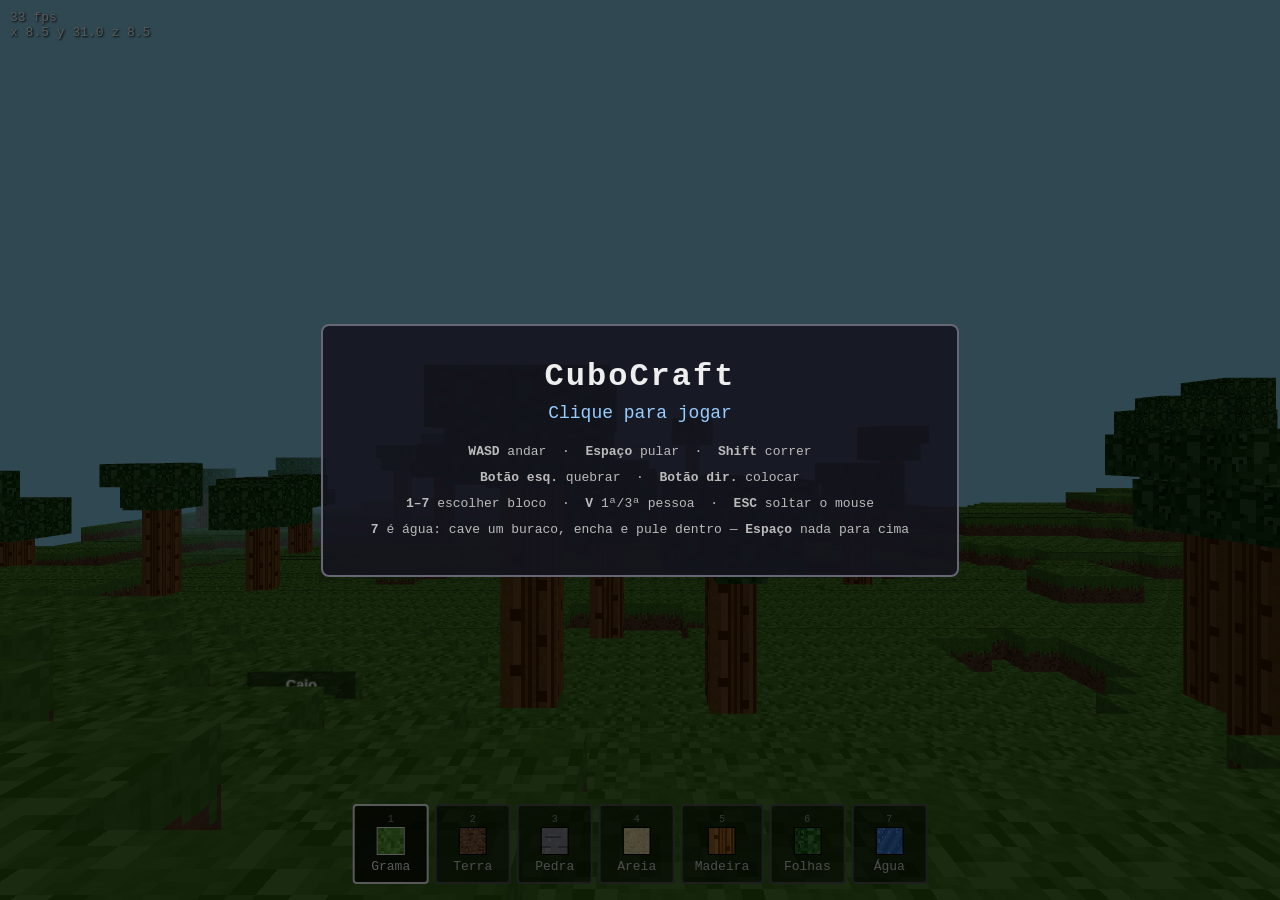
==== index.html @ c5379c51 "Aldeia de casas, e aviso de submerso A aldeia enchia de poço: o sorteio do tipo era uniforme, mas o " ====
<!DOCTYPE html>
<html lang="pt-BR">
<head>
  <meta charset="UTF-8">
  <meta name="viewport" content="width=device-width, initial-scale=1.0">
  <title>CuboCraft</title>
  <link rel="stylesheet" href="css/style.css">
  <script type="importmap">
    { "imports": { "three": "./lib/three.module.js" } }
  </script>
</head>
<body>
  <canvas id="game"></canvas>

  <div id="crosshair">+</div>

  <div id="toast"></div>

  <div id="underwater"><span>Submerso — <b>Espaço</b> para subir</span></div>

  <div id="hotbar">
    <div class="slot active" data-block="1"><span class="key">1</span><span class="sw"></span>Grama</div>
    <div class="slot" data-block="2"><span class="key">2</span><span class="sw"></span>Terra</div>
    <div class="slot" data-block="3"><span class="key">3</span><span class="sw"></span>Pedra</div>
    <div class="slot" data-block="4"><span class="key">4</span><span class="sw"></span>Areia</div>
    <div class="slot" data-block="5"><span class="key">5</span><span class="sw"></span>Madeira</div>
    <div class="slot" data-block="6"><span class="key">6</span><span class="sw"></span>Folhas</div>
    <div class="slot" data-block="7"><span class="key">7</span><span class="sw"></span>Água</div>
  </div>

  <div id="hud">
    <div id="fps"></div>
    <div id="pos"></div>
  </div>

  <div id="overlay">
    <div class="panel">
      <h1>CuboCraft</h1>
      <p>Clique para jogar</p>
      <ul>
        <li><b>WASD</b> andar &nbsp;·&nbsp; <b>Espaço</b> pular &nbsp;·&nbsp; <b>Shift</b> correr</li>
        <li><b>Botão esq.</b> quebrar &nbsp;·&nbsp; <b>Botão dir.</b> colocar</li>
        <li><b>1–7</b> escolher bloco &nbsp;·&nbsp; <b>V</b> 1ª/3ª pessoa &nbsp;·&nbsp; <b>ESC</b> soltar o mouse</li>
        <li><b>7</b> é água: cave um buraco, encha e pule dentro — <b>Espaço</b> nada para cima</li>
      </ul>
    </div>
  </div>

  <script type="module" src="js/main.js"></script>
</body>
</html>
---- css/style.css ----
* { margin: 0; padding: 0; box-sizing: border-box; }

html, body { width: 100%; height: 100%; overflow: hidden; background: #000; }

body { font-family: 'Courier New', monospace; user-select: none; }

#game { display: block; width: 100vw; height: 100vh; }

#crosshair {
  position: fixed; top: 50%; left: 50%; transform: translate(-50%, -50%);
  color: #fff; font-size: 24px; text-shadow: 0 0 3px #000;
  pointer-events: none;
}

/* Mira apagada = não há bloco no alcance, então clicar não vai fazer nada. */
#crosshair.idle { color: #888; opacity: 0.45; }

#toast {
  position: fixed; top: 58%; left: 50%; transform: translateX(-50%);
  background: rgba(0, 0, 0, 0.72); color: #ffd9a0;
  border: 1px solid #7a5c30; border-radius: 4px;
  padding: 7px 14px; font-size: 13px; white-space: nowrap;
  opacity: 0; transition: opacity 0.15s; pointer-events: none;
}

#toast.show { opacity: 1; }

/* Submerso. A geometria da água já tinge a tela de azul quando a câmera entra
   nela, mas azul sozinho é indistinguível de jogo quebrado — foi exatamente
   assim que foi relatado. Esta camada dá moldura e, principalmente, diz como
   sair: sem ela o jogador fica no fundo sem saber que o Espaço sobe. */
#underwater {
  position: fixed; inset: 0; pointer-events: none;
  background: radial-gradient(ellipse at center,
    rgba(24, 86, 150, 0.10) 35%, rgba(14, 58, 110, 0.55) 100%);
  opacity: 0; transition: opacity 0.25s;
}

#underwater.on { opacity: 1; }

#underwater span {
  position: absolute; top: 12%; left: 50%; transform: translateX(-50%);
  background: rgba(0, 0, 0, 0.55); color: #cfe8ff;
  border: 1px solid #4a7fae; border-radius: 4px;
  padding: 6px 12px; font-size: 13px; white-space: nowrap;
}

#hotbar {
  position: fixed; bottom: 16px; left: 50%; transform: translateX(-50%);
  display: flex; gap: 6px; pointer-events: none;
}

#hotbar .slot {
  background: rgba(0, 0, 0, 0.55); color: #ddd;
  border: 2px solid #555; border-radius: 4px;
  padding: 8px 12px; font-size: 13px; min-width: 76px; text-align: center;
}

#hotbar .slot.active { border-color: #fff; color: #fff; background: rgba(0, 0, 0, 0.75); }

#hotbar .key { display: block; font-size: 10px; color: #999; margin-bottom: 2px; }

/* Miniatura da textura real do bloco, pintada por js/main.js a partir do atlas. */
#hotbar .sw {
  display: block; width: 28px; height: 28px; margin: 0 auto 4px;
  border: 1px solid #000; background-size: cover;
  image-rendering: pixelated;
}

#hotbar .slot.active .sw { border-color: #fff; }

#hud {
  position: fixed; top: 10px; left: 10px; color: #fff;
  font-size: 13px; text-shadow: 1px 1px 2px #000; pointer-events: none;
}

#overlay {
  position: fixed; inset: 0; background: rgba(0, 0, 0, 0.65);
  display: flex; align-items: center; justify-content: center;
  cursor: pointer; z-index: 10;
}

#overlay.hidden { display: none; }

#overlay .panel {
  background: rgba(20, 20, 30, 0.9); color: #eee;
  border: 2px solid #667; border-radius: 8px;
  padding: 32px 48px; text-align: center;
}

#overlay h1 { font-size: 32px; margin-bottom: 8px; letter-spacing: 2px; }

#overlay p { font-size: 18px; color: #9cf; margin-bottom: 16px; }

#overlay ul { list-style: none; font-size: 13px; line-height: 2; color: #bbb; }
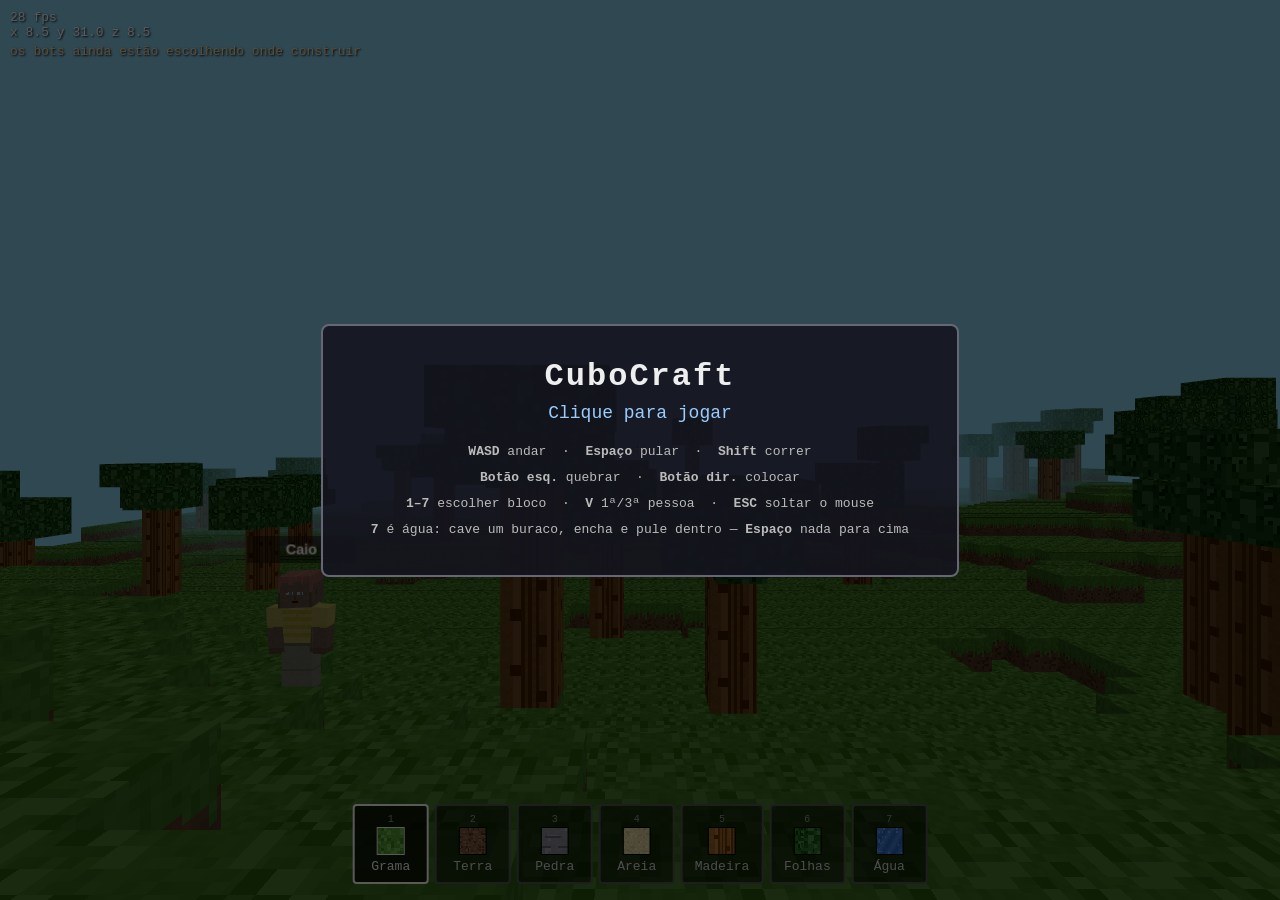
==== commit c4a25efc: "A aldeia constrói as seis, e a HUD diz onde elas estão Você pediu todas as construções e via três ou" ====
--- a/index.html
+++ b/index.html
@@ -31,6 +31,7 @@
   <div id="hud">
     <div id="fps"></div>
     <div id="pos"></div>
+    <div id="aldeia"></div>
   </div>
 
   <div id="overlay">
--- a/css/style.css
+++ b/css/style.css
@@ -74,6 +74,10 @@
   font-size: 13px; text-shadow: 1px 1px 2px #000; pointer-events: none;
 }
 
+/* Bússola da aldeia: para onde fica a construção mais próxima e quantas faltam.
+   Amarelo porque é a única linha da HUD que pede ação — as outras são estado. */
+#aldeia { margin-top: 4px; color: #ffd9a0; }
+
 #overlay {
   position: fixed; inset: 0; background: rgba(0, 0, 0, 0.65);
   display: flex; align-items: center; justify-content: center;
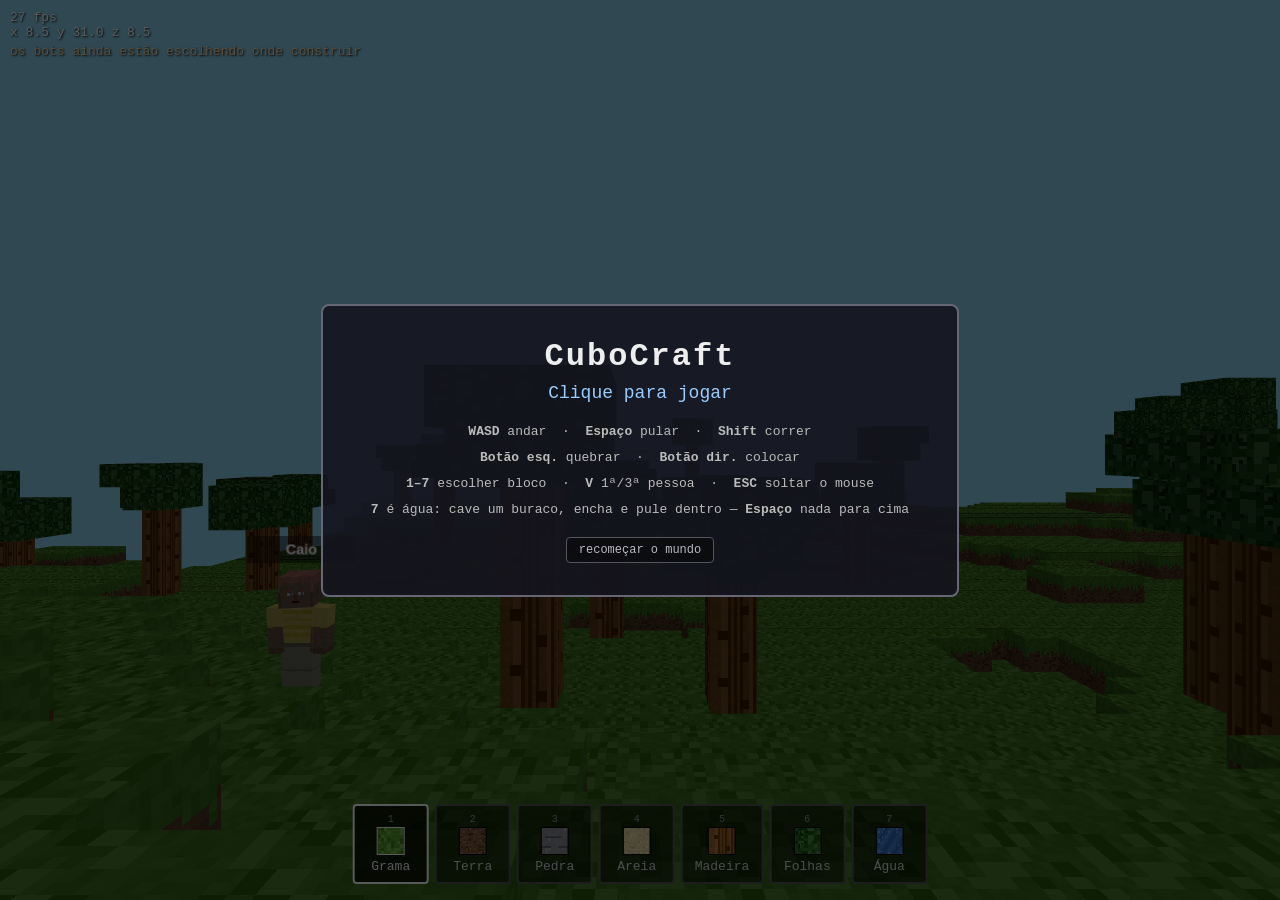
==== commit 63a04b4d: "Salvar a aldeia, e um botão para recomeçar o mundo A aldeia não era salva: nascia vazia a cada carre" ====
--- a/index.html
+++ b/index.html
@@ -44,6 +44,7 @@
         <li><b>1–7</b> escolher bloco &nbsp;·&nbsp; <b>V</b> 1ª/3ª pessoa &nbsp;·&nbsp; <b>ESC</b> soltar o mouse</li>
         <li><b>7</b> é água: cave um buraco, encha e pule dentro — <b>Espaço</b> nada para cima</li>
       </ul>
+      <button id="reset" type="button">recomeçar o mundo</button>
     </div>
   </div>
 
--- a/css/style.css
+++ b/css/style.css
@@ -78,6 +78,15 @@
    Amarelo porque é a única linha da HUD que pede ação — as outras são estado. */
 #aldeia { margin-top: 4px; color: #ffd9a0; }
 
+/* Discreto de propósito: apaga o mundo, e ninguém deve clicar sem querer. */
+#reset {
+  margin-top: 14px; padding: 5px 12px; font: inherit; font-size: 12px;
+  color: #b9b9c2; background: rgba(0, 0, 0, 0.4);
+  border: 1px solid #55555f; border-radius: 4px; cursor: pointer;
+}
+
+#reset:hover { color: #fff; border-color: #8a8a98; }
+
 #overlay {
   position: fixed; inset: 0; background: rgba(0, 0, 0, 0.65);
   display: flex; align-items: center; justify-content: center;
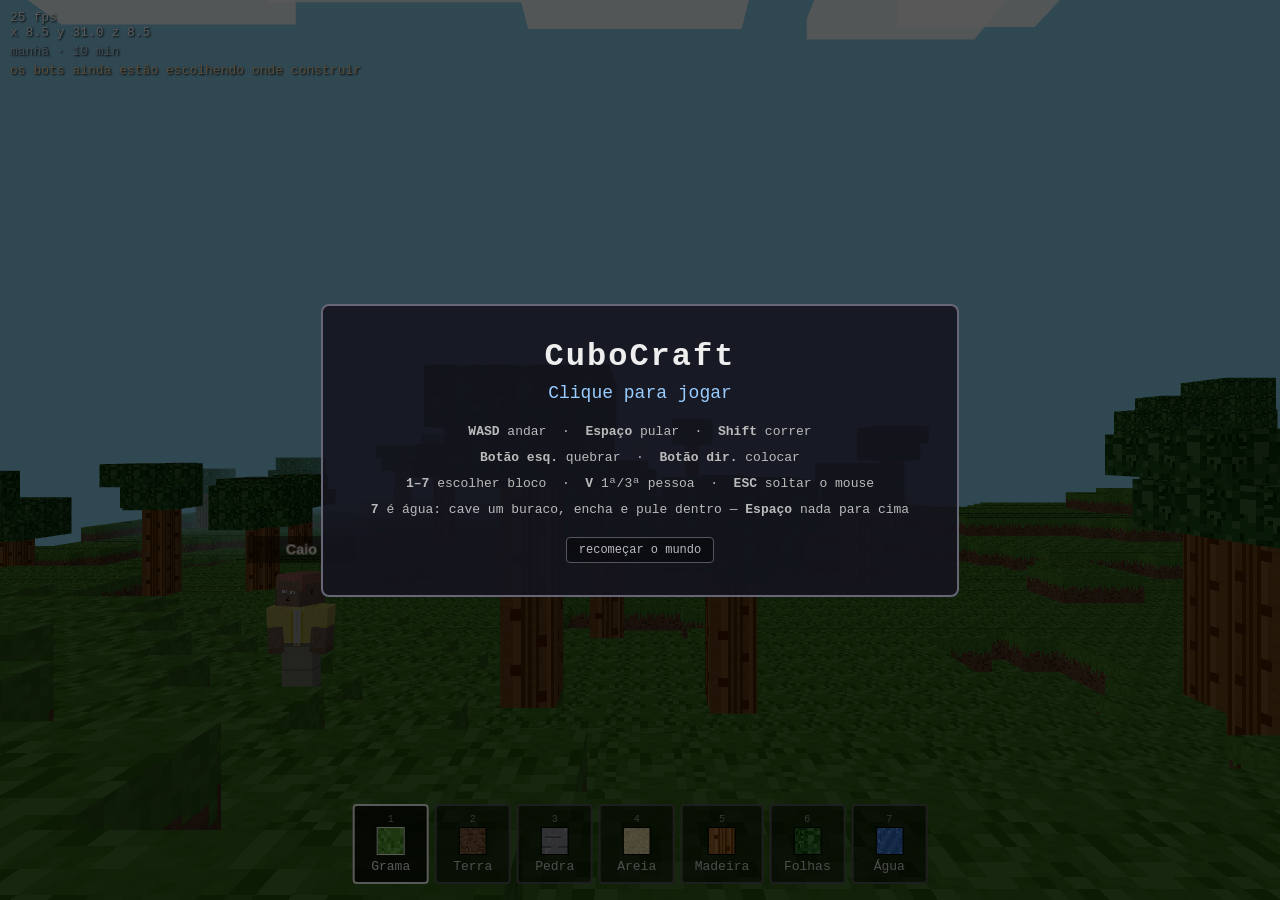
==== commit 31623fea: "Céu com sol, lua, nuvens e estrelas, e o dia passando de 15 em 15 minutos Manhã, tarde e noite, 15 m" ====
--- a/index.html
+++ b/index.html
@@ -31,6 +31,7 @@
   <div id="hud">
     <div id="fps"></div>
     <div id="pos"></div>
+    <div id="relogio"></div>
     <div id="aldeia"></div>
   </div>
 
--- a/css/style.css
+++ b/css/style.css
@@ -78,6 +78,9 @@
    Amarelo porque é a única linha da HUD que pede ação — as outras são estado. */
 #aldeia { margin-top: 4px; color: #ffd9a0; }
 
+/* Hora do dia e tempo: estado, não chamado à ação — por isso discreto. */
+#relogio { margin-top: 4px; color: #b9d2e8; }
+
 /* Discreto de propósito: apaga o mundo, e ninguém deve clicar sem querer. */
 #reset {
   margin-top: 14px; padding: 5px 12px; font: inherit; font-size: 12px;
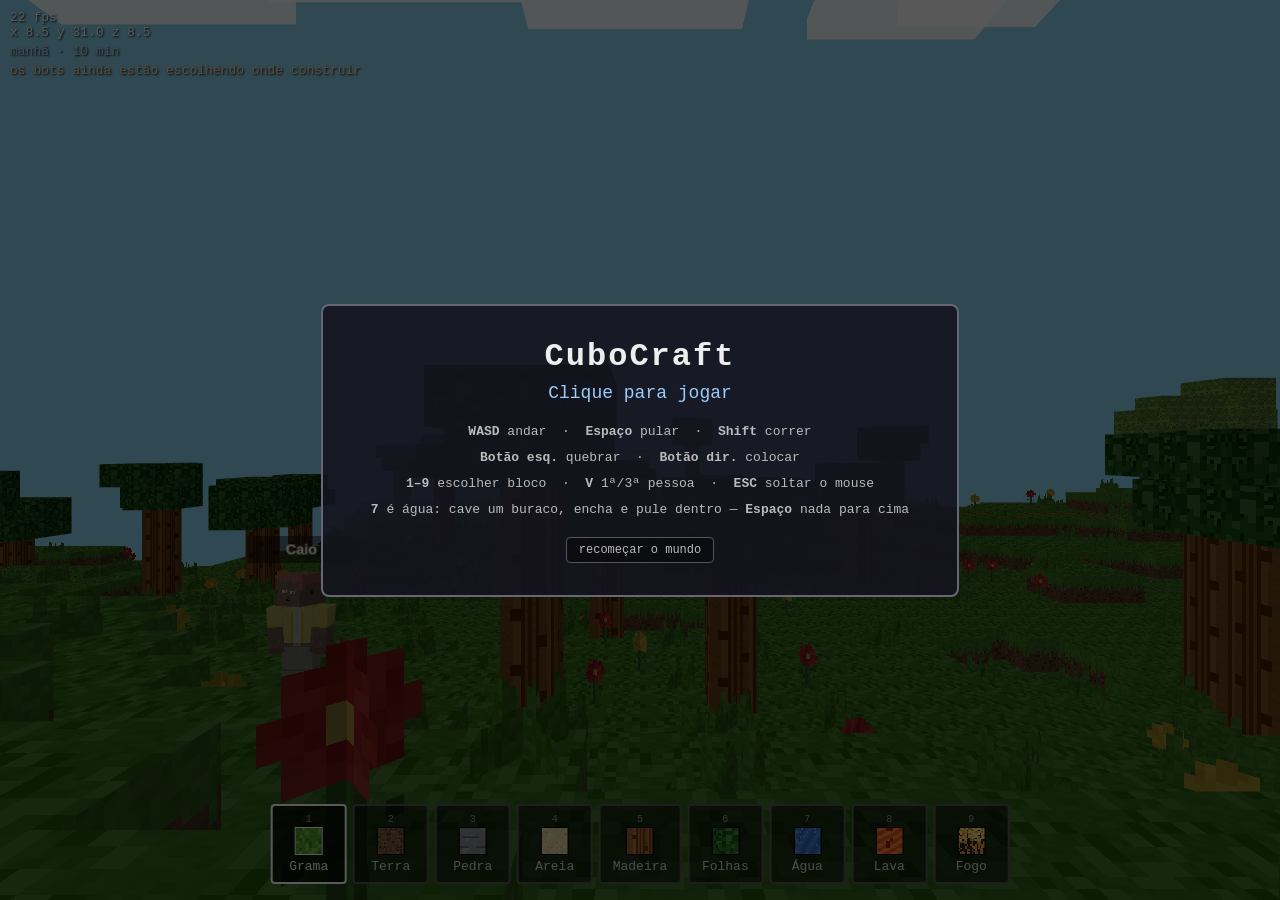
==== commit 8c209989: "Cenário com mais mundo: outras árvores, flores, capim, lava e fogo Três espécies de árvore sorteadas" ====
--- a/index.html
+++ b/index.html
@@ -26,6 +26,8 @@
     <div class="slot" data-block="5"><span class="key">5</span><span class="sw"></span>Madeira</div>
     <div class="slot" data-block="6"><span class="key">6</span><span class="sw"></span>Folhas</div>
     <div class="slot" data-block="7"><span class="key">7</span><span class="sw"></span>Água</div>
+    <div class="slot" data-block="8"><span class="key">8</span><span class="sw"></span>Lava</div>
+    <div class="slot" data-block="9"><span class="key">9</span><span class="sw"></span>Fogo</div>
   </div>
 
   <div id="hud">
@@ -42,7 +44,7 @@
       <ul>
         <li><b>WASD</b> andar &nbsp;·&nbsp; <b>Espaço</b> pular &nbsp;·&nbsp; <b>Shift</b> correr</li>
         <li><b>Botão esq.</b> quebrar &nbsp;·&nbsp; <b>Botão dir.</b> colocar</li>
-        <li><b>1–7</b> escolher bloco &nbsp;·&nbsp; <b>V</b> 1ª/3ª pessoa &nbsp;·&nbsp; <b>ESC</b> soltar o mouse</li>
+        <li><b>1–9</b> escolher bloco &nbsp;·&nbsp; <b>V</b> 1ª/3ª pessoa &nbsp;·&nbsp; <b>ESC</b> soltar o mouse</li>
         <li><b>7</b> é água: cave um buraco, encha e pule dentro — <b>Espaço</b> nada para cima</li>
       </ul>
       <button id="reset" type="button">recomeçar o mundo</button>
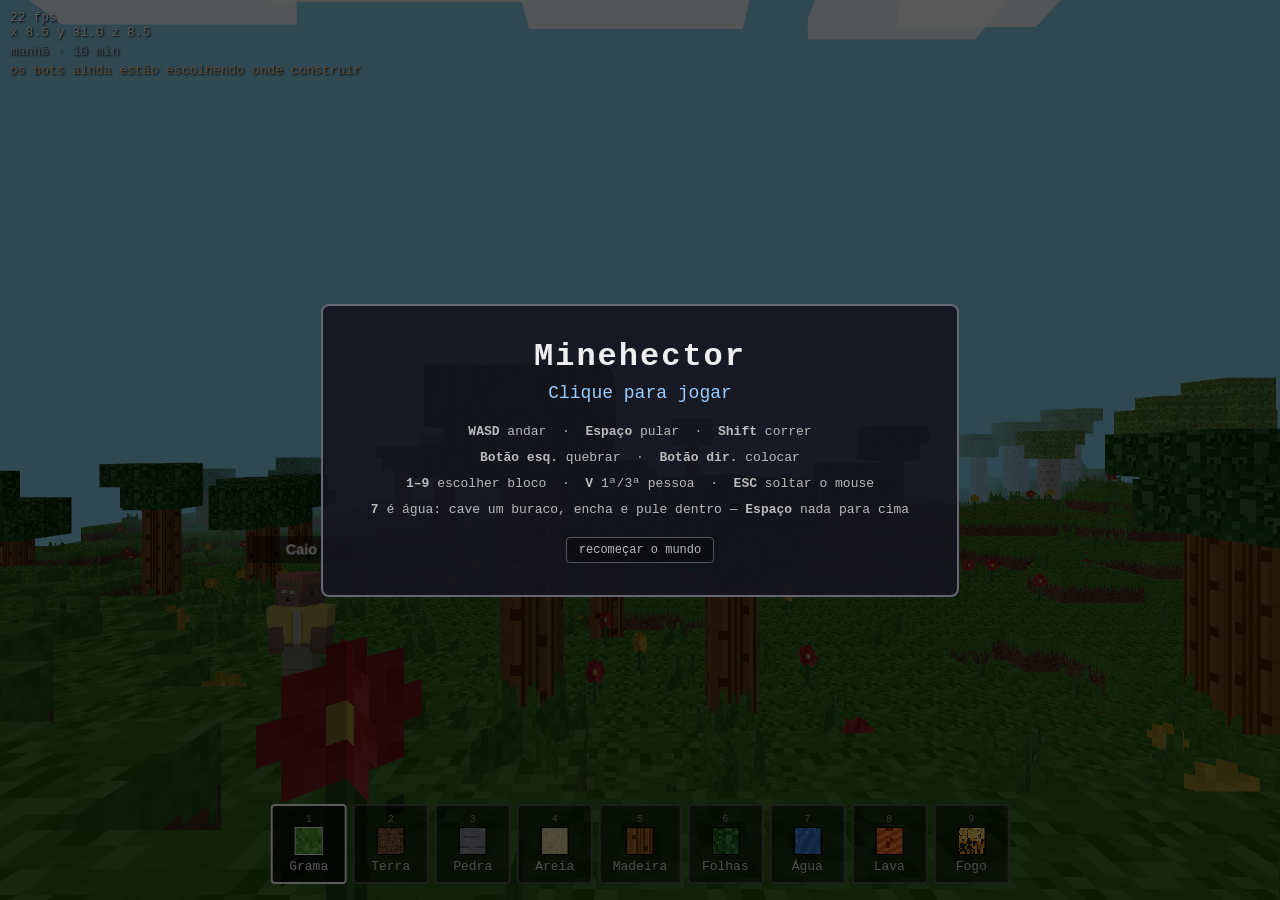
==== commit b0cfe746: "O jogo passa a se chamar Minehector também na tela Você renomeou no README; o título da aba, o paine" ====
--- a/index.html
+++ b/index.html
@@ -3,7 +3,7 @@
 <head>
   <meta charset="UTF-8">
   <meta name="viewport" content="width=device-width, initial-scale=1.0">
-  <title>CuboCraft</title>
+  <title>Minehector</title>
   <link rel="stylesheet" href="css/style.css">
   <script type="importmap">
     { "imports": { "three": "./lib/three.module.js" } }
@@ -39,7 +39,7 @@
 
   <div id="overlay">
     <div class="panel">
-      <h1>CuboCraft</h1>
+      <h1>Minehector</h1>
       <p>Clique para jogar</p>
       <ul>
         <li><b>WASD</b> andar &nbsp;·&nbsp; <b>Espaço</b> pular &nbsp;·&nbsp; <b>Shift</b> correr</li>
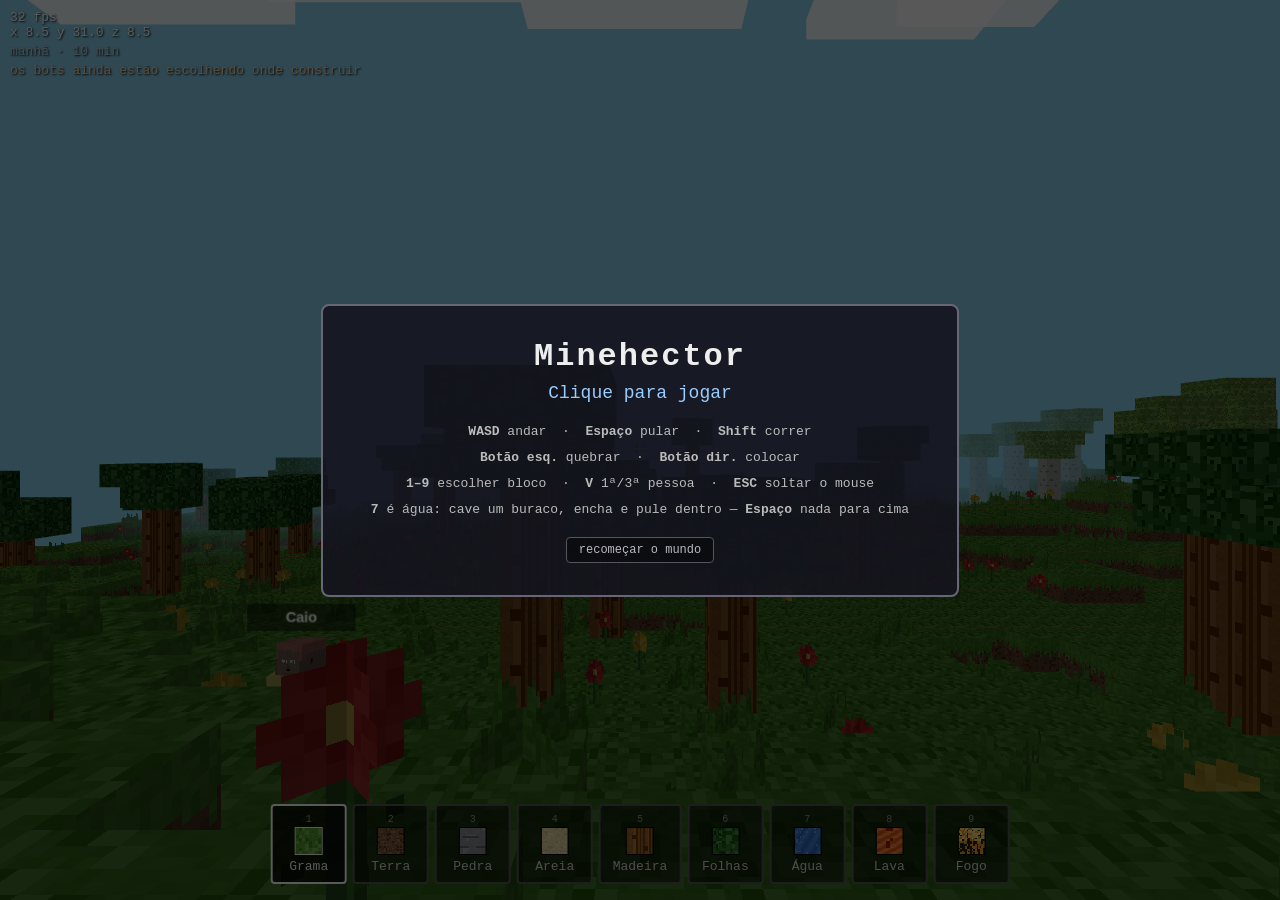
==== commit e9b56bf2: "O jogo se joga no iPhone e no iPad: dedo no lugar do mouse O jogo nascia preso ao pointer lock, que " ====
--- a/index.html
+++ b/index.html
@@ -2,7 +2,14 @@
 <html lang="pt-BR">
 <head>
   <meta charset="UTF-8">
-  <meta name="viewport" content="width=device-width, initial-scale=1.0">
+  <!-- viewport-fit=cover para o jogo ir até a borda no iPhone (o CSS devolve o
+       espaço do notch com env(safe-area-inset-*)); user-scalable=no porque num
+       jogo o duplo toque tem de mirar, não dar zoom. -->
+  <meta name="viewport" content="width=device-width, initial-scale=1.0, maximum-scale=1.0, user-scalable=no, viewport-fit=cover">
+  <meta name="theme-color" content="#87ceeb">
+  <meta name="mobile-web-app-capable" content="yes">
+  <meta name="apple-mobile-web-app-capable" content="yes">
+  <meta name="apple-mobile-web-app-status-bar-style" content="black-translucent">
   <title>Minehector</title>
   <link rel="stylesheet" href="css/style.css">
   <script type="importmap">
@@ -16,18 +23,21 @@
 
   <div id="toast"></div>
 
-  <div id="underwater"><span>Submerso — <b>Espaço</b> para subir</span></div>
+  <div id="underwater">
+    <span class="so-mouse">Submerso — <b>Espaço</b> para subir</span>
+    <span class="so-toque">Submerso — <b>⤒</b> para subir</span>
+  </div>
 
   <div id="hotbar">
-    <div class="slot active" data-block="1"><span class="key">1</span><span class="sw"></span>Grama</div>
-    <div class="slot" data-block="2"><span class="key">2</span><span class="sw"></span>Terra</div>
-    <div class="slot" data-block="3"><span class="key">3</span><span class="sw"></span>Pedra</div>
-    <div class="slot" data-block="4"><span class="key">4</span><span class="sw"></span>Areia</div>
-    <div class="slot" data-block="5"><span class="key">5</span><span class="sw"></span>Madeira</div>
-    <div class="slot" data-block="6"><span class="key">6</span><span class="sw"></span>Folhas</div>
-    <div class="slot" data-block="7"><span class="key">7</span><span class="sw"></span>Água</div>
-    <div class="slot" data-block="8"><span class="key">8</span><span class="sw"></span>Lava</div>
-    <div class="slot" data-block="9"><span class="key">9</span><span class="sw"></span>Fogo</div>
+    <div class="slot active" data-block="1"><span class="key">1</span><span class="sw"></span><span class="nome">Grama</span></div>
+    <div class="slot" data-block="2"><span class="key">2</span><span class="sw"></span><span class="nome">Terra</span></div>
+    <div class="slot" data-block="3"><span class="key">3</span><span class="sw"></span><span class="nome">Pedra</span></div>
+    <div class="slot" data-block="4"><span class="key">4</span><span class="sw"></span><span class="nome">Areia</span></div>
+    <div class="slot" data-block="5"><span class="key">5</span><span class="sw"></span><span class="nome">Madeira</span></div>
+    <div class="slot" data-block="6"><span class="key">6</span><span class="sw"></span><span class="nome">Folhas</span></div>
+    <div class="slot" data-block="7"><span class="key">7</span><span class="sw"></span><span class="nome">Água</span></div>
+    <div class="slot" data-block="8"><span class="key">8</span><span class="sw"></span><span class="nome">Lava</span></div>
+    <div class="slot" data-block="9"><span class="key">9</span><span class="sw"></span><span class="nome">Fogo</span></div>
   </div>
 
   <div id="hud">
@@ -37,15 +47,38 @@
     <div id="aldeia"></div>
   </div>
 
+  <!-- Controles de toque. Só aparecem em tela de toque e com o jogo rodando
+       (`body.toque.jogando`) — num desktop seriam sujeira sobre a tela. -->
+  <div id="touch">
+    <div id="stick-zone"></div>
+    <div id="look-zone"></div>
+    <div id="stick-base"><div id="stick-knob"></div></div>
+    <div id="botoes">
+      <button class="tbtn" data-action="visao" type="button">◉<span>visão</span></button>
+      <button class="tbtn" data-action="menu" type="button">☰<span>menu</span></button>
+      <button class="tbtn" data-action="colocar" type="button">▣<span>colocar</span></button>
+      <button class="tbtn" data-action="quebrar" type="button">✖<span>quebrar</span></button>
+      <button class="tbtn grande" data-action="pular" type="button">⤒<span>pular</span></button>
+    </div>
+  </div>
+
   <div id="overlay">
     <div class="panel">
       <h1>Minehector</h1>
-      <p>Clique para jogar</p>
-      <ul>
+      <p class="so-mouse">Clique para jogar</p>
+      <p class="so-toque">Toque para jogar</p>
+      <ul class="so-mouse">
         <li><b>WASD</b> andar &nbsp;·&nbsp; <b>Espaço</b> pular &nbsp;·&nbsp; <b>Shift</b> correr</li>
         <li><b>Botão esq.</b> quebrar &nbsp;·&nbsp; <b>Botão dir.</b> colocar</li>
         <li><b>1–9</b> escolher bloco &nbsp;·&nbsp; <b>V</b> 1ª/3ª pessoa &nbsp;·&nbsp; <b>ESC</b> soltar o mouse</li>
         <li><b>7</b> é água: cave um buraco, encha e pule dentro — <b>Espaço</b> nada para cima</li>
+      </ul>
+      <ul class="so-toque">
+        <li><b>Manche</b> na metade esquerda anda — até o fim, corre</li>
+        <li><b>Arraste</b> na metade direita para olhar &nbsp;·&nbsp; <b>toque</b> quebra o bloco mirado</li>
+        <li><b>⤒</b> pular &nbsp;·&nbsp; <b>▣</b> colocar &nbsp;·&nbsp; <b>✖</b> quebrar &nbsp;·&nbsp; <b>◉</b> trocar de câmera</li>
+        <li><b>Toque no hotbar</b> escolhe o bloco &nbsp;·&nbsp; <b>☰</b> volta a este menu</li>
+        <li>Água é o bloco 7: cave, encha e pule dentro — <b>⤒</b> nada para cima</li>
       </ul>
       <button id="reset" type="button">recomeçar o mundo</button>
     </div>
--- a/css/style.css
+++ b/css/style.css
@@ -1,10 +1,29 @@
 * { margin: 0; padding: 0; box-sizing: border-box; }
 
-html, body { width: 100%; height: 100%; overflow: hidden; background: #000; }
-
-body { font-family: 'Courier New', monospace; user-select: none; }
-
-#game { display: block; width: 100vw; height: 100vh; }
+html { width: 100%; height: 100%; overflow: hidden; background: #000; }
+
+/* No iOS, `100vh` conta a barra de endereço que aparece e some — o rodapé do
+   jogo (hotbar, botões) nascia atrás dela. Corpo `fixed` preso à área realmente
+   visível resolve, e de quebra mata o puxão para recarregar. `touch-action:
+   none` tira zoom de dois dedos e duplo toque: num jogo o dedo mira, não amplia. */
+body {
+  position: fixed; inset: 0; overflow: hidden;
+  font-family: 'Courier New', monospace;
+  user-select: none; -webkit-user-select: none;
+  -webkit-touch-callout: none;
+  -webkit-tap-highlight-color: transparent;
+  -webkit-text-size-adjust: 100%;
+  touch-action: none;
+  overscroll-behavior: none;
+}
+
+#game { display: block; width: 100%; height: 100%; touch-action: none; }
+
+/* Instruções e avisos mudam com o aparelho: no celular não há Espaço nem botão
+   direito, e mandar apertar uma tecla que não existe é pior que não dizer nada. */
+.so-toque { display: none; }
+body.toque .so-mouse { display: none; }
+body.toque .so-toque { display: revert; }
 
 #crosshair {
   position: fixed; top: 50%; left: 50%; transform: translate(-50%, -50%);
@@ -21,6 +40,7 @@
   border: 1px solid #7a5c30; border-radius: 4px;
   padding: 7px 14px; font-size: 13px; white-space: nowrap;
   opacity: 0; transition: opacity 0.15s; pointer-events: none;
+  z-index: 9;
 }
 
 #toast.show { opacity: 1; }
@@ -46,7 +66,8 @@
 }
 
 #hotbar {
-  position: fixed; bottom: 16px; left: 50%; transform: translateX(-50%);
+  position: fixed; bottom: calc(16px + env(safe-area-inset-bottom)); left: 50%;
+  transform: translateX(-50%);
   display: flex; gap: 6px; pointer-events: none;
 }
 
@@ -70,7 +91,10 @@
 #hotbar .slot.active .sw { border-color: #fff; }
 
 #hud {
-  position: fixed; top: 10px; left: 10px; color: #fff;
+  position: fixed;
+  top: calc(10px + env(safe-area-inset-top));
+  left: calc(10px + env(safe-area-inset-left));
+  color: #fff;
   font-size: 13px; text-shadow: 1px 1px 2px #000; pointer-events: none;
 }
 
@@ -94,6 +118,8 @@
   position: fixed; inset: 0; background: rgba(0, 0, 0, 0.65);
   display: flex; align-items: center; justify-content: center;
   cursor: pointer; z-index: 10;
+  padding: env(safe-area-inset-top) env(safe-area-inset-right)
+           env(safe-area-inset-bottom) env(safe-area-inset-left);
 }
 
 #overlay.hidden { display: none; }
@@ -102,6 +128,7 @@
   background: rgba(20, 20, 30, 0.9); color: #eee;
   border: 2px solid #667; border-radius: 8px;
   padding: 32px 48px; text-align: center;
+  max-width: 96vw; max-height: 96%; overflow-y: auto;
 }
 
 #overlay h1 { font-size: 32px; margin-bottom: 8px; letter-spacing: 2px; }
@@ -109,3 +136,106 @@
 #overlay p { font-size: 18px; color: #9cf; margin-bottom: 16px; }
 
 #overlay ul { list-style: none; font-size: 13px; line-height: 2; color: #bbb; }
+
+/* ---------------------------------------------------------------------------
+   Controles de toque (js/player/touch.js)
+
+   Escondidos por padrão e ligados por `body.toque.jogando`: fora de uma tela de
+   toque eles não existem, e com o jogo pausado o overlay é que manda. Como o
+   `display: none` some com os elementos, nenhum evento de dedo chega ao jogo
+   enquanto o menu está aberto — não é preciso um segundo interruptor no JS.
+   --------------------------------------------------------------------------- */
+
+#touch { display: none; }
+body.toque.jogando #touch { display: block; }
+
+/* As duas metades da tela: esquerda anda, direita olha. Sem fundo — o polegar
+   sabe onde está, e uma barra opaca só tiraria mundo da vista. */
+#stick-zone, #look-zone {
+  position: fixed; top: 0; bottom: 0; z-index: 5;
+  touch-action: none;
+}
+
+#stick-zone { left: 0; width: 45%; }
+#look-zone { right: 0; width: 55%; }
+
+/* O manche nasce onde o polegar pousou (o JS move este círculo até lá). */
+#stick-base {
+  position: fixed; z-index: 6;
+  width: 112px; height: 112px; margin: -56px 0 0 -56px;
+  border: 2px solid rgba(255, 255, 255, 0.35); border-radius: 50%;
+  background: rgba(0, 0, 0, 0.25);
+  opacity: 0; transition: opacity 0.12s; pointer-events: none;
+}
+
+#stick-base.on { opacity: 1; }
+
+#stick-knob {
+  position: absolute; left: 50%; top: 50%;
+  width: 52px; height: 52px; transform: translate(-50%, -50%);
+  border: 2px solid rgba(255, 255, 255, 0.7); border-radius: 50%;
+  background: rgba(255, 255, 255, 0.22);
+}
+
+#botoes {
+  position: fixed; z-index: 7;
+  right: calc(14px + env(safe-area-inset-right));
+  bottom: calc(14px + env(safe-area-inset-bottom));
+  display: grid; gap: 10px;
+  grid-template-columns: repeat(3, 60px);
+  grid-template-rows: repeat(2, 60px);
+}
+
+/* Pular ocupa a coluna inteira do canto: é o botão mais apertado do jogo, e o
+   polegar direito cai ali sem procurar. */
+.tbtn[data-action="visao"]   { grid-area: 1 / 1; }
+.tbtn[data-action="menu"]    { grid-area: 1 / 2; }
+.tbtn[data-action="quebrar"] { grid-area: 2 / 1; }
+.tbtn[data-action="colocar"] { grid-area: 2 / 2; }
+.tbtn[data-action="pular"]   { grid-area: 1 / 3 / 3 / 4; }
+
+.tbtn {
+  display: flex; flex-direction: column; align-items: center; justify-content: center;
+  gap: 2px;
+  font: inherit; font-size: 22px; line-height: 1; color: #eee;
+  background: rgba(0, 0, 0, 0.45);
+  border: 2px solid rgba(255, 255, 255, 0.45); border-radius: 14px;
+  touch-action: none; -webkit-tap-highlight-color: transparent;
+}
+
+.tbtn span { font-size: 9px; color: #cfcfd6; letter-spacing: 0.5px; }
+
+.tbtn.press { background: rgba(255, 255, 255, 0.3); border-color: #fff; }
+
+/* Hotbar no celular: sobe para o topo (embaixo é onde moram os polegares),
+   encolhe para as nove caberem na largura de um iPhone e passa a receber toque —
+   sem teclas 1–9, tocar no slot é o único jeito de escolher o bloco. Esticada de
+   ponta a ponta, e não `left: 50%` + `translateX(-50%)`: assim posicionada, ela
+   só tinha meia tela para se ajeitar e quebrava em duas linhas sobre a HUD. */
+body.toque #hotbar {
+  top: calc(6px + env(safe-area-inset-top)); bottom: auto;
+  left: 0; right: 0; transform: none;
+  z-index: 8; pointer-events: auto;
+  flex-wrap: wrap; justify-content: center;
+  gap: 4px;
+}
+
+/* 32 px por peça: as nove somam 320 e cabem numa linha só até no iPhone mais
+   estreito em pé. Quebrando em duas linhas, o hotbar tapava a HUD. */
+body.toque #hotbar .slot {
+  min-width: 0; padding: 3px; font-size: 0;
+  border-width: 2px; border-radius: 6px;
+}
+
+body.toque #hotbar .key, body.toque #hotbar .nome { display: none; }
+
+body.toque #hotbar .sw { width: 22px; height: 22px; margin: 0; }
+
+/* Com o hotbar no topo, a HUD desce para não ficar por baixo dele — em retrato
+   as nove peças quebram em duas linhas e cobririam as quatro linhas de estado. */
+body.toque #hud {
+  top: calc(48px + env(safe-area-inset-top));
+  font-size: 11px;
+}
+
+body.toque #underwater span { top: 26%; }
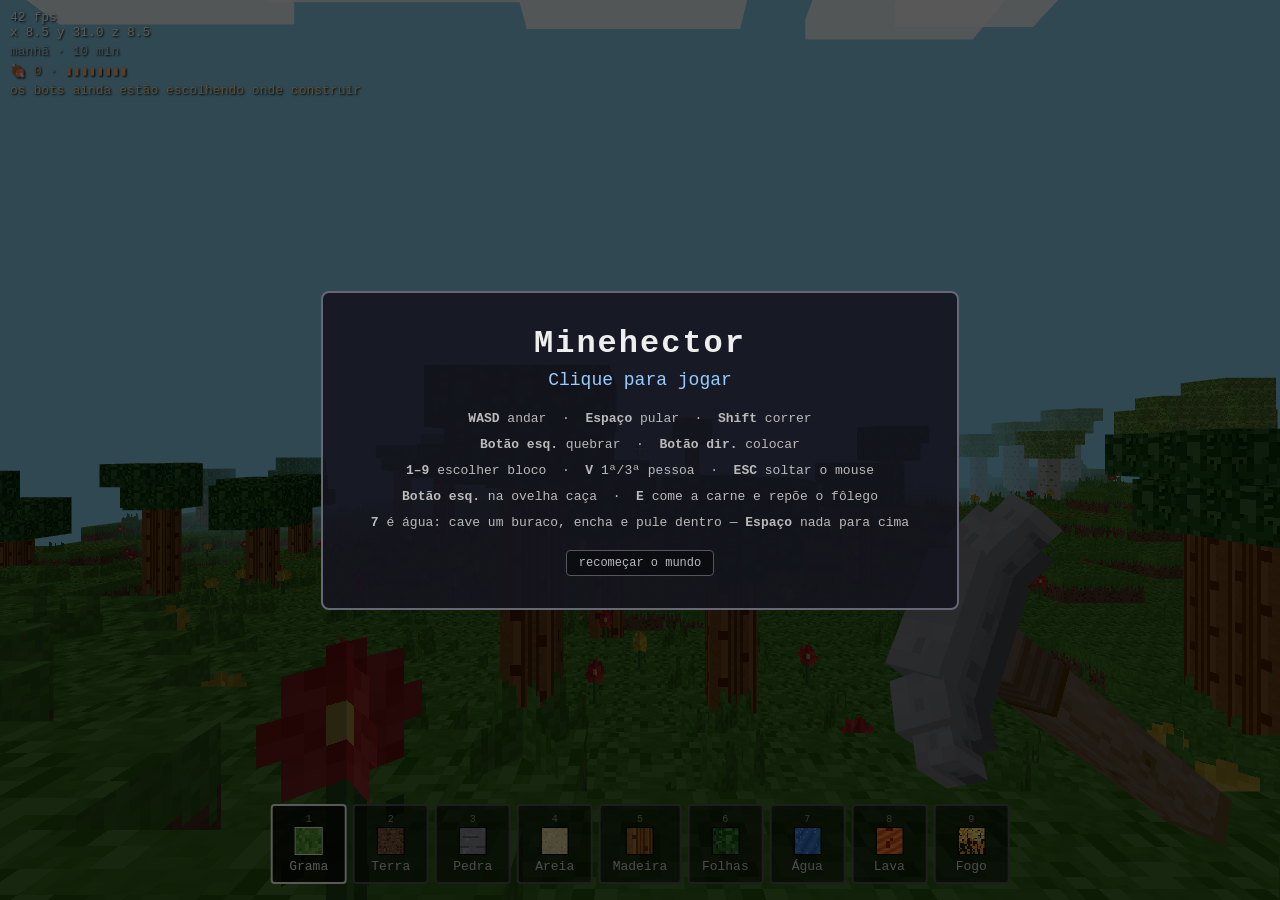
==== commit a5fe8566: "Ovelhas para caçar, e a picareta que não sai da mão O mundo ganha um rebanho e o jogador ganha uma f" ====
--- a/index.html
+++ b/index.html
@@ -44,6 +44,7 @@
     <div id="fps"></div>
     <div id="pos"></div>
     <div id="relogio"></div>
+    <div id="fome"></div>
     <div id="aldeia"></div>
   </div>
 
@@ -58,6 +59,7 @@
       <button class="tbtn" data-action="menu" type="button">☰<span>menu</span></button>
       <button class="tbtn" data-action="colocar" type="button">▣<span>colocar</span></button>
       <button class="tbtn" data-action="quebrar" type="button">✖<span>quebrar</span></button>
+      <button class="tbtn" data-action="comer" type="button">🍖<span>comer</span></button>
       <button class="tbtn grande" data-action="pular" type="button">⤒<span>pular</span></button>
     </div>
   </div>
@@ -71,6 +73,7 @@
         <li><b>WASD</b> andar &nbsp;·&nbsp; <b>Espaço</b> pular &nbsp;·&nbsp; <b>Shift</b> correr</li>
         <li><b>Botão esq.</b> quebrar &nbsp;·&nbsp; <b>Botão dir.</b> colocar</li>
         <li><b>1–9</b> escolher bloco &nbsp;·&nbsp; <b>V</b> 1ª/3ª pessoa &nbsp;·&nbsp; <b>ESC</b> soltar o mouse</li>
+        <li><b>Botão esq.</b> na ovelha caça &nbsp;·&nbsp; <b>E</b> come a carne e repõe o fôlego</li>
         <li><b>7</b> é água: cave um buraco, encha e pule dentro — <b>Espaço</b> nada para cima</li>
       </ul>
       <ul class="so-toque">
@@ -78,6 +81,7 @@
         <li><b>Arraste</b> na metade direita para olhar &nbsp;·&nbsp; <b>toque</b> quebra o bloco mirado</li>
         <li><b>⤒</b> pular &nbsp;·&nbsp; <b>▣</b> colocar &nbsp;·&nbsp; <b>✖</b> quebrar &nbsp;·&nbsp; <b>◉</b> trocar de câmera</li>
         <li><b>Toque no hotbar</b> escolhe o bloco &nbsp;·&nbsp; <b>☰</b> volta a este menu</li>
+        <li><b>Toque</b> na ovelha caça &nbsp;·&nbsp; <b>🍖</b> come a carne e repõe o fôlego</li>
         <li>Água é o bloco 7: cave, encha e pule dentro — <b>⤒</b> nada para cima</li>
       </ul>
       <button id="reset" type="button">recomeçar o mundo</button>
--- a/css/style.css
+++ b/css/style.css
@@ -34,6 +34,11 @@
 /* Mira apagada = não há bloco no alcance, então clicar não vai fazer nada. */
 #crosshair.idle { color: #888; opacity: 0.45; }
 
+/* Mira vermelha = há uma ovelha na frente do bloco, e o clique vai nela. O
+   contorno branco do bloco some junto (js/player/interaction.js): duas marcas
+   acesas ao mesmo tempo diriam que o golpe vai para os dois lugares. */
+#crosshair.bicho { color: #ff6a5a; text-shadow: 0 0 4px #000; }
+
 #toast {
   position: fixed; top: 58%; left: 50%; transform: translateX(-50%);
   background: rgba(0, 0, 0, 0.72); color: #ffd9a0;
@@ -105,6 +110,25 @@
 /* Hora do dia e tempo: estado, não chamado à ação — por isso discreto. */
 #relogio { margin-top: 4px; color: #b9d2e8; }
 
+/* Fôlego. Ganha cor própria porque é estado do corpo, não do mundo: o laranja da
+   carne assada a separa de relance do amarelo da bússola da aldeia e do azul do
+   relógio — três linhas iguais viram um bloco de texto que ninguém lê no meio de
+   uma corrida. */
+#fome { margin-top: 4px; color: #ffb27a; }
+
+/* Sem gás. Piscar em vez de só ficar vermelho porque, correndo, o olho está no
+   centro da tela e não no canto: mudança de cor parada não chama, movimento
+   chama. Devagar (1,2 s) e sem sumir de todo, para avisar sem virar alarme. */
+#fome.fraco {
+  color: #ff8b7a;
+  animation: fome-pisca 1.2s ease-in-out infinite;
+}
+
+@keyframes fome-pisca {
+  0%, 100% { opacity: 1; }
+  50%      { opacity: 0.35; }
+}
+
 /* Discreto de propósito: apaga o mundo, e ninguém deve clicar sem querer. */
 #reset {
   margin-top: 14px; padding: 5px 12px; font: inherit; font-size: 12px;
@@ -182,17 +206,27 @@
   right: calc(14px + env(safe-area-inset-right));
   bottom: calc(14px + env(safe-area-inset-bottom));
   display: grid; gap: 10px;
-  grid-template-columns: repeat(3, 60px);
+  grid-template-columns: repeat(4, 60px);
   grid-template-rows: repeat(2, 60px);
 }
 
 /* Pular ocupa a coluna inteira do canto: é o botão mais apertado do jogo, e o
-   polegar direito cai ali sem procurar. */
+   polegar direito cai ali sem procurar.
+
+   A quarta coluna entrou com o `comer`. Continua cabendo: 4×60 + 3×10 de gap =
+   270 px, mais os 14 px de margem e o `safe-area` da direita — sobra folga num
+   iPhone em pé (390 px) e nem se nota num iPad.
+
+   A célula 1 / 3 fica vazia de propósito. O polegar direito sobe do canto para
+   alcançar o `pular`, e um botão encostado nele seria apertado sem querer no
+   caminho — justamente o erro que mais custa, porque acontece no meio de um
+   pulo. O buraco é o espaço onde o polegar passa. */
 .tbtn[data-action="visao"]   { grid-area: 1 / 1; }
 .tbtn[data-action="menu"]    { grid-area: 1 / 2; }
 .tbtn[data-action="quebrar"] { grid-area: 2 / 1; }
 .tbtn[data-action="colocar"] { grid-area: 2 / 2; }
-.tbtn[data-action="pular"]   { grid-area: 1 / 3 / 3 / 4; }
+.tbtn[data-action="comer"]   { grid-area: 2 / 3; }
+.tbtn[data-action="pular"]   { grid-area: 1 / 4 / 3 / 5; }
 
 .tbtn {
   display: flex; flex-direction: column; align-items: center; justify-content: center;
@@ -232,7 +266,7 @@
 body.toque #hotbar .sw { width: 22px; height: 22px; margin: 0; }
 
 /* Com o hotbar no topo, a HUD desce para não ficar por baixo dele — em retrato
-   as nove peças quebram em duas linhas e cobririam as quatro linhas de estado. */
+   as nove peças quebram em duas linhas e cobririam as cinco linhas de estado. */
 body.toque #hud {
   top: calc(48px + env(safe-area-inset-top));
   font-size: 11px;
